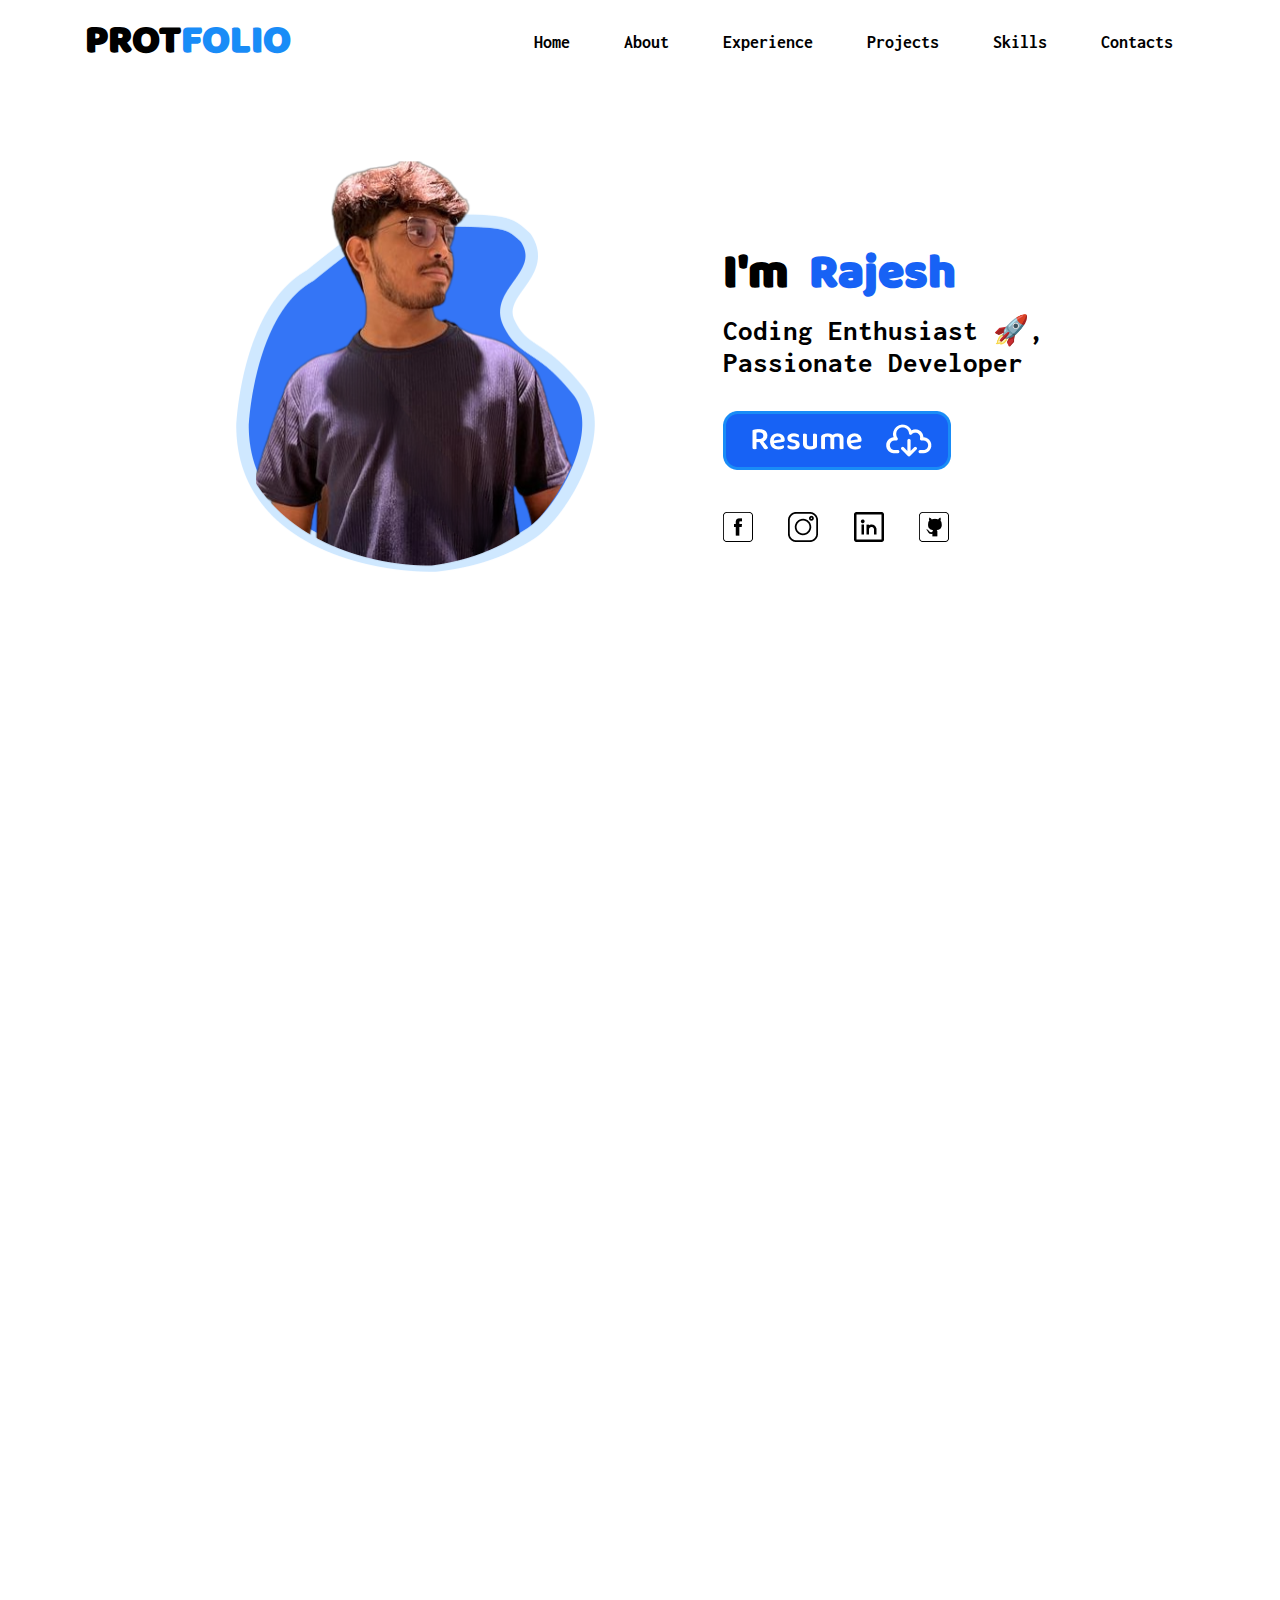
==== index.html @ dd8301cd "making comfotable for github pages" ====
<!DOCTYPE html>
<html lang="en">

<head>
    <meta charset="UTF-8">
    <meta name="viewport" content="width=device-width, initial-scale=1.0">
    <link rel="stylesheet" type="text/css" href="css/style.css">
    <script src="js/index.js"></script>
    <title>VagabonDev</title>
</head>

<body>
    <div class="full-screen-container">
        <header id="navBar">
            <div class="header-container">
                <div id="navTitle">
                    <h1>
                        <p class="tFirst">PROT</p>
                        <p class="tSecond">FOLIO</p>
                    </h1>
                </div>
                <ul>
                    <li><a href="#">Home</a></li>
                    <li><a href="#">About</a></li>
                    <li><a href="#">Experience</a></li>
                    <li><a href="#">Projects</a></li>
                    <li><a href="#">Skills</a></li>
                    <li><a href="#">Contacts</a></li>
                </ul>
            </div>
        </header>
        <div class="homePageContainer">
            <div class="myImage">
                <img src="Images/protfolio_profile_img.png" alt="rajesh profileImage" class="profileImage">
                <div class="homeTxt">
                    <h2><p>I'm</p>&nbsp;&nbsp;<p class="name">Rajesh</p></h3>
                    <h3>Coding Enthusiast 🚀,</h3>
                    <h3>Passionate Developer</h3>
                    <a href="https://drive.google.com/file/d/14iZ-lXO9hLicUTviXhaQ5UnDq9vKjMko" target="_blank"><img src="/icons/downloadBtn.png" alt="resume downloadBtn"></a>
                    <div class="socialBtns">
                        <a href="" target="_blank"><img src="icons/facebook.png" alt="facebook icon"</img></a>
                        <a href="" target="_blank"><img src="icons/instagram.png" alt="facebook icon"</img></a>
                        <a href="" target="_blank"><img src="icons/linkedin.png" alt="facebook icon"</img></a>
                        <a href="" target="_blank"><img src="icons/github.png" alt="facebook icon"</img></a>
                    </div>
                </div>
            </div>

        </div>


    </div>

    <main class="container">
        <div class="contentBox">
            <!-- Other content goes here -->
        </div>
    </main>

    <footer class="footer">
        <!-- Footer content goes here -->
    </footer>
</body>

</html>
---- css/style.css ----
/* google fonts  */
@import url('https://fonts.googleapis.com/css2?family=Inconsolata:wght@300&display=swap');

@font-face {
    font-family: 'baloo_bhai_regular';
    src: url('/fonts/baloo_bhai_regular.ttf') format('woff2'),
        /* Modern Browsers */
        url('/fonts/baloo_bhai_regular.ttf') format('woff');
    /* Older Browsers */
    /* Add more src lines for different font formats if needed */
    font-weight: normal;
    font-style: normal;
}

* {
    padding: 0;
    margin: 0;
}

/*header css*/
#navBar {
    background-color: white;
    color: black;
    padding: 10px;
    margin: 13px 0px;
    margin: 0px 75px 0px 75px;
}

.header-container {
    display: flex;
    justify-content: space-between;
    align-items: center;
}

.header-container>ul>li>a {
    text-decoration: none;
    padding: 7px 20px 7px 20px;
    border: 2px solid white;
    color: black;
    border-radius: 10px;
    font-family: Inconsolata, monospace;
    font-size: 18px;
    font-weight: bold;

}

.header-container>ul>li>a:hover {
    border: 2px solid #198CF7;
    color: #198CF7;
}


#navTitle>h1 {
    font-size: 40px;
    display: flex;
    font-family: baloo_bhai_regular;
}

#navBar ul {
    list-style-type: none;
    padding: 0;
    display: flex;
}

#navBar ul li {
    margin-right: 10px;
}

#navBar ul li:last-child {
    margin-right: 0;
}

.tSecond {
    color: #198CF7;
}
/*body customise*/
body{
    overflow: hidden;
}
/*homepage container*/
.myImage>img{
    width: 28%;
    margin: 6% 10% 0px 0px;
}

.myImage{
    display: flex;
    justify-content: center;
    align-items: center;
 
}
.homeTxt>h2{
    display: flex;
    font-size: -webkit-xxx-large;
    font-family: 'baloo_bhai_regular';
}

.homeTxt>h3{
    font-family: 'Inconsolata';
    font-size: 29px;
}

.name{
    color: #1762F5;
}
.homeTxt{
    margin: 10% 0px 0px 0px;
}
.homeTxt>a>img{
    height: 25px;
    height: auto;
    margin: 10% 0px 0px 0px;
}




.socialBtns{
    display: flex;
    justify-content: space-between;
    margin: 12% 0px 0px 0px;
    width: 68%;
}


.socialBtns>a{
    width: 10%;
}

.socialBtns>a>img:hover{
    transform: scale(1.1);
}


/* Style the full-screen container */
.full-screen-container {
    width: 100%;
    /* 100% of viewport width */
    height: 100vh;
    /* 100% of viewport height */
    background-color: #ffffff;
    /* Set background color */
    overflow: hidden;
 
}

/* Style the container that reveals on scroll */
.container {
    background-color: #f0f0f0;
    /* Set background color */
    margin-top: 100vh;

}

/* Enable scrolling for the container */
.container {
    height: auto;
    /* Automatically expand height based on content */
    overflow-y: scroll;
    /* Enable vertical scrolling */
    transition: margin-top 0.5s;
    /* Add smooth transition effect */
}

/* Style your content boxes as needed */
.contentBox {
    /* Your styles for content boxes */
}

/* Footer styles */
.footer {
    /* Your styles for the footer */
}
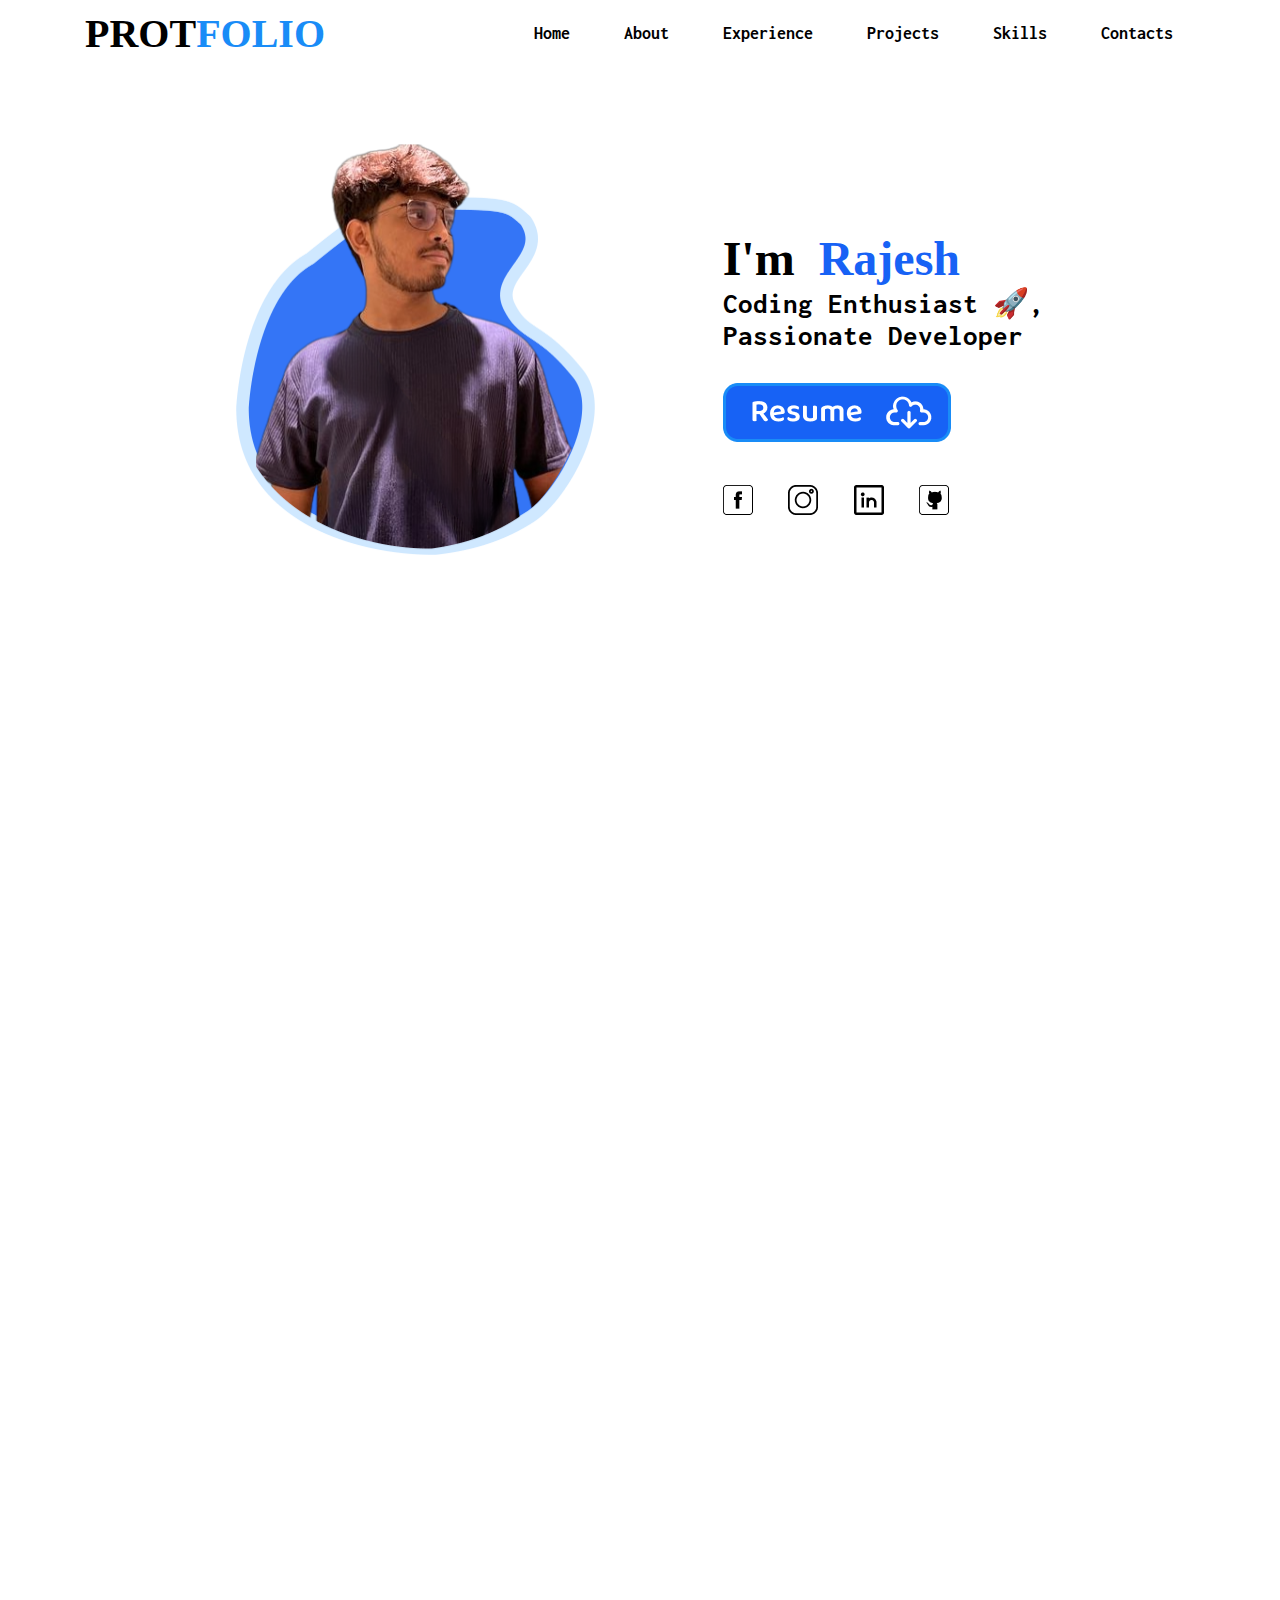
==== commit 3ff3ff47: "updating css and some html" ====
--- a/index.html
+++ b/index.html
@@ -36,7 +36,7 @@
                     <h2><p>I'm</p>&nbsp;&nbsp;<p class="name">Rajesh</p></h3>
                     <h3>Coding Enthusiast 🚀,</h3>
                     <h3>Passionate Developer</h3>
-                    <a href="https://drive.google.com/file/d/14iZ-lXO9hLicUTviXhaQ5UnDq9vKjMko" target="_blank"><img src="/icons/downloadBtn.png" alt="resume downloadBtn"></a>
+                    <a href="https://drive.google.com/file/d/14iZ-lXO9hLicUTviXhaQ5UnDq9vKjMko" target="_blank"><img src="icons/downloadBtn.png" alt="resume downloadBtn"></a>
                     <div class="socialBtns">
                         <a href="" target="_blank"><img src="icons/facebook.png" alt="facebook icon"</img></a>
                         <a href="" target="_blank"><img src="icons/instagram.png" alt="facebook icon"</img></a>
--- a/css/style.css
+++ b/css/style.css
@@ -3,9 +3,9 @@
 
 @font-face {
     font-family: 'baloo_bhai_regular';
-    src: url('/fonts/baloo_bhai_regular.ttf') format('woff2'),
+    src: url('fonts/baloo_bhai_regular.ttf') format('woff2'),
         /* Modern Browsers */
-        url('/fonts/baloo_bhai_regular.ttf') format('woff');
+        url('fonts/baloo_bhai_regular.ttf') format('woff');
     /* Older Browsers */
     /* Add more src lines for different font formats if needed */
     font-weight: normal;
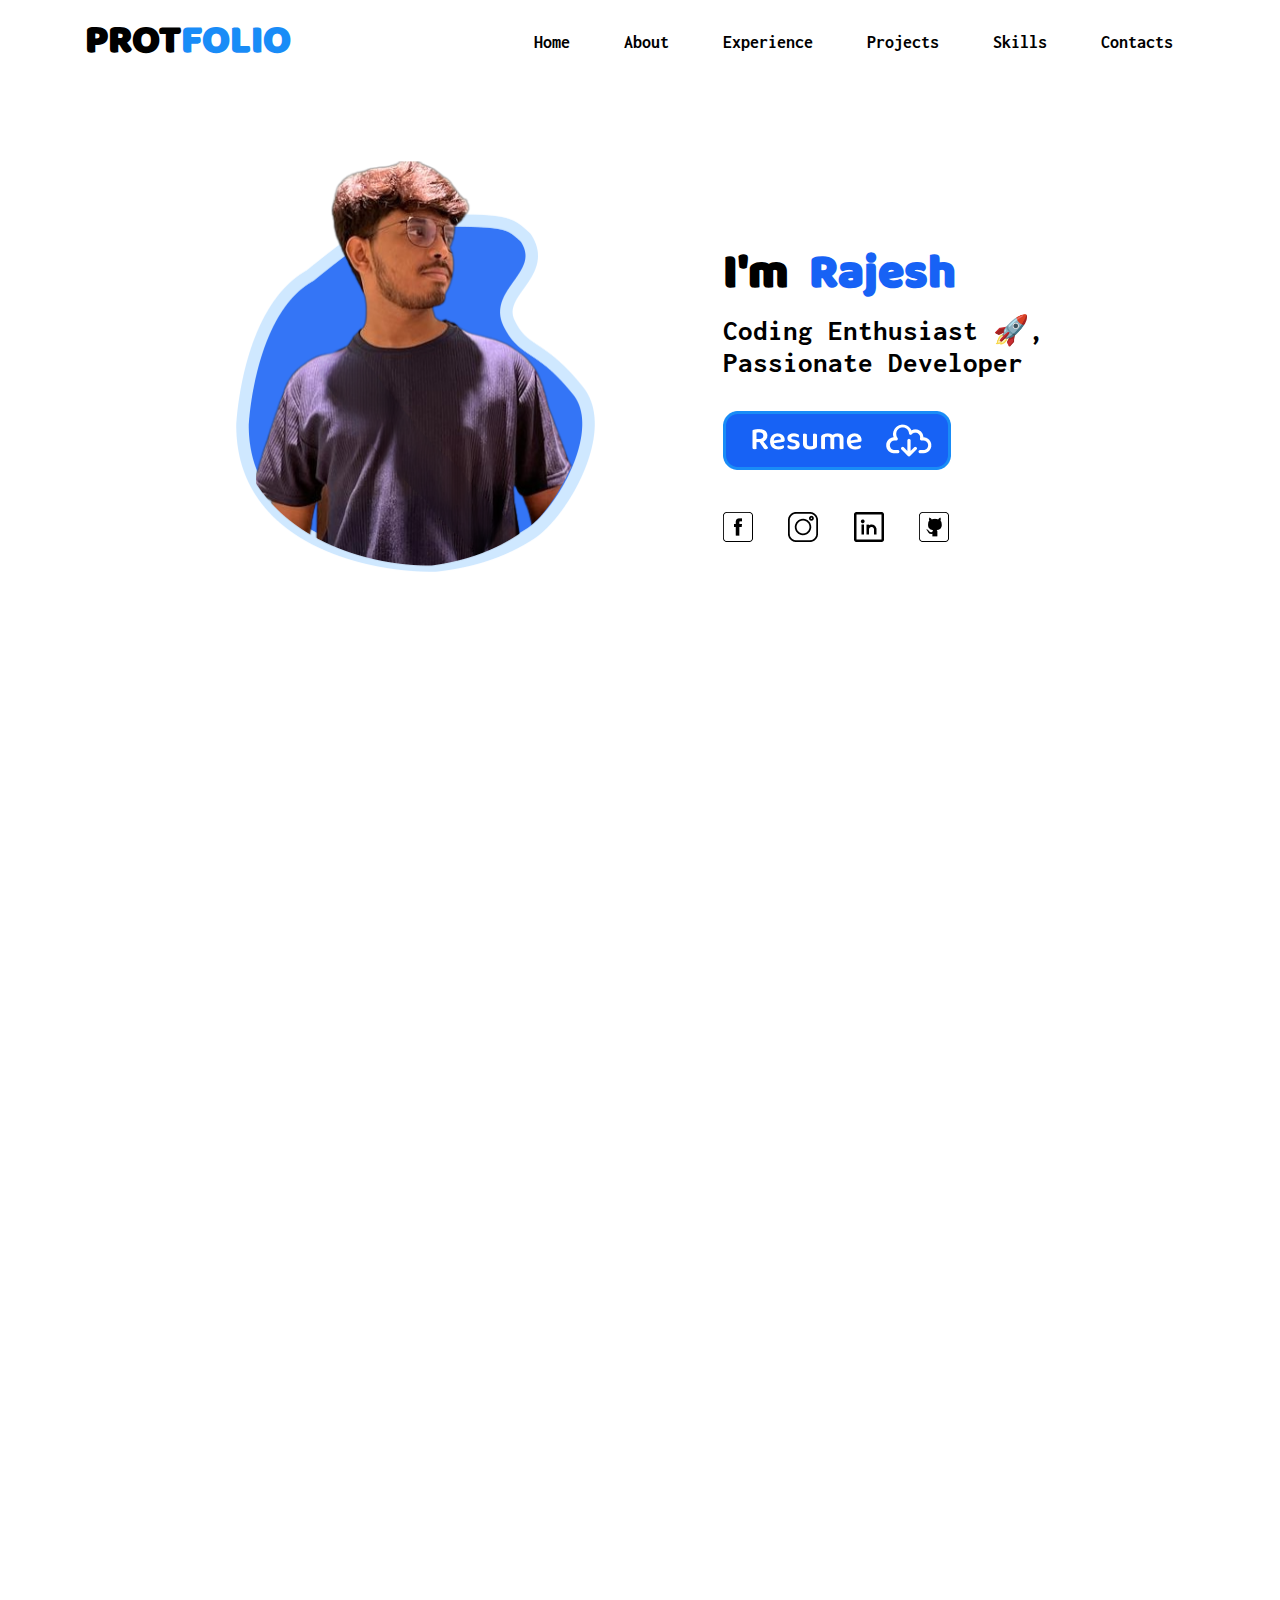
==== commit dfcd6fa7: "making responsive #1" ====
--- a/index.html
+++ b/index.html
@@ -33,16 +33,23 @@
             <div class="myImage">
                 <img src="Images/protfolio_profile_img.png" alt="rajesh profileImage" class="profileImage">
                 <div class="homeTxt">
-                    <h2><p>I'm</p>&nbsp;&nbsp;<p class="name">Rajesh</p></h3>
-                    <h3>Coding Enthusiast 🚀,</h3>
-                    <h3>Passionate Developer</h3>
-                    <a href="https://drive.google.com/file/d/14iZ-lXO9hLicUTviXhaQ5UnDq9vKjMko" target="_blank"><img src="icons/downloadBtn.png" alt="resume downloadBtn"></a>
-                    <div class="socialBtns">
-                        <a href="" target="_blank"><img src="icons/facebook.png" alt="facebook icon"</img></a>
-                        <a href="" target="_blank"><img src="icons/instagram.png" alt="facebook icon"</img></a>
-                        <a href="" target="_blank"><img src="icons/linkedin.png" alt="facebook icon"</img></a>
-                        <a href="" target="_blank"><img src="icons/github.png" alt="facebook icon"</img></a>
-                    </div>
+                    <h2>
+                        <p>I'm</p>&nbsp;&nbsp;<p class="name">Rajesh</p>
+                        </h3>
+                        <h3>Coding Enthusiast 🚀,</h3>
+                        <h3>Passionate Developer</h3>
+                        <a href="https://drive.google.com/file/d/14iZ-lXO9hLicUTviXhaQ5UnDq9vKjMko" target="_blank"><img
+                                src="icons/downloadBtn.png" alt="resume downloadBtn"></a>
+                        <div class="socialBtns">
+                            <a href="https://www.facebook.com/rajesh.bhabra.9/" target="_blank"><img
+                                    src="icons/facebook.png" alt="facebook icon" </img></a>
+                            <a href="https://www.instagram.com/vagabon_09/" target="_blank"><img
+                                    src="icons/instagram.png" alt="instagram icon" </img></a>
+                            <a href="https://www.linkedin.com/in/rajesh-bhadra-40a282202/" target="_blank"><img
+                                    src="icons/linkedin.png" alt="linkedin icon" </img></a>
+                            <a href="https://github.com/vagabon-09" target="_blank"><img src="icons/github.png"
+                                    alt="github icon" </img></a>
+                        </div>
                 </div>
             </div>
 
--- a/css/style.css
+++ b/css/style.css
@@ -2,12 +2,9 @@
 @import url('https://fonts.googleapis.com/css2?family=Inconsolata:wght@300&display=swap');
 
 @font-face {
-    font-family: 'baloo_bhai_regular';
-    src: url('fonts/baloo_bhai_regular.ttf') format('woff2'),
-        /* Modern Browsers */
-        url('fonts/baloo_bhai_regular.ttf') format('woff');
-    /* Older Browsers */
-    /* Add more src lines for different font formats if needed */
+    font-family: baloo_bhai_regular;
+    src: url('../fonts/baloo_bhai_regular.ttf') format('woff2'),
+        url('../fonts/baloo_bhai_regular.ttf') format('woff');
     font-weight: normal;
     font-style: normal;
 }
@@ -73,40 +70,45 @@
 .tSecond {
     color: #198CF7;
 }
+
 /*body customise*/
-body{
+body {
     overflow: hidden;
 }
+
 /*homepage container*/
-.myImage>img{
+.myImage>img {
     width: 28%;
     margin: 6% 10% 0px 0px;
 }
 
-.myImage{
+.myImage {
     display: flex;
     justify-content: center;
     align-items: center;
- 
-}
-.homeTxt>h2{
+
+}
+
+.homeTxt>h2 {
     display: flex;
     font-size: -webkit-xxx-large;
-    font-family: 'baloo_bhai_regular';
-}
-
-.homeTxt>h3{
+    font-family: baloo_bhai_regular;
+}
+
+.homeTxt>h3 {
     font-family: 'Inconsolata';
     font-size: 29px;
 }
 
-.name{
+.name {
     color: #1762F5;
 }
-.homeTxt{
+
+.homeTxt {
     margin: 10% 0px 0px 0px;
 }
-.homeTxt>a>img{
+
+.homeTxt>a>img {
     height: 25px;
     height: auto;
     margin: 10% 0px 0px 0px;
@@ -115,7 +117,7 @@
 
 
 
-.socialBtns{
+.socialBtns {
     display: flex;
     justify-content: space-between;
     margin: 12% 0px 0px 0px;
@@ -123,11 +125,11 @@
 }
 
 
-.socialBtns>a{
+.socialBtns>a {
     width: 10%;
 }
 
-.socialBtns>a>img:hover{
+.socialBtns>a>img:hover {
     transform: scale(1.1);
 }
 
@@ -141,7 +143,7 @@
     background-color: #ffffff;
     /* Set background color */
     overflow: hidden;
- 
+
 }
 
 /* Style the container that reveals on scroll */
@@ -170,4 +172,103 @@
 /* Footer styles */
 .footer {
     /* Your styles for the footer */
-}+}
+
+
+/* Making responsive size */
+
+
+@media (max-width: 768px) {
+    /* Styles for smaller screens (e.g., mobile) */
+    .myImage {
+        display: flex;
+        justify-content: center;
+        align-items: center;
+        flex-direction: column;
+    }
+
+    .myImage>img {
+        width: 55%;
+        margin: 6% 10% 0px 0px;
+    }
+
+
+    .homeTxt>h2 {
+        display: flex;
+        font-size: 32px;
+        font-family: baloo_bhai_regular;
+    }
+    .homeTxt>h3 {
+        font-family: 'Inconsolata';
+        font-size: 20px;
+    }
+
+    .homeTxt>a>img {
+        height: 39px;
+        margin: 9% 0px 0px 0px;
+    }
+
+    .socialBtns {
+        display: flex;
+        justify-content: space-between;
+        margin: 7% 0px 0px 0px;
+        width: 62%;
+    }
+
+    #navBar {
+        background-color: white;
+        color: black;
+        padding: 10px;
+        margin: 0px 0px 0px 5px;
+    }
+    .header-container {
+        display: flex;
+        justify-content: space-between;
+        align-items: center;
+        flex-direction: column;
+    }
+    #navBar ul {
+        list-style-type: none;
+        padding: 0;
+        display: none;
+        flex-direction: column;
+    }
+
+}
+
+@media (min-width: 769px) and (max-width: 1024px) {
+    /* Styles for medium-sized screens (e.g., tablets) */
+    .homeTxt>h2 {
+        display: flex;
+        font-size: 30px;
+        font-family: baloo_bhai_regular;
+    }
+
+    .homeTxt>a>img {
+        height: 40px;
+        margin: 5% 0px 0px 0px;
+    }
+
+    .homeTxt>h3 {
+        font-family: 'Inconsolata';
+        font-size: 24px;
+    }
+
+    .socialBtns {
+        display: flex;
+        justify-content: space-between;
+        margin: 6% 0px 0px 0px;
+        width: 53%;
+    }
+    #navBar ul {
+        list-style-type: none;
+        padding: 0;
+        display: none;
+        flex-direction: column;
+    }
+
+}
+
+@media (min-width: 1025px) {
+    /* Styles for larger screens (e.g., desktop) */
+}
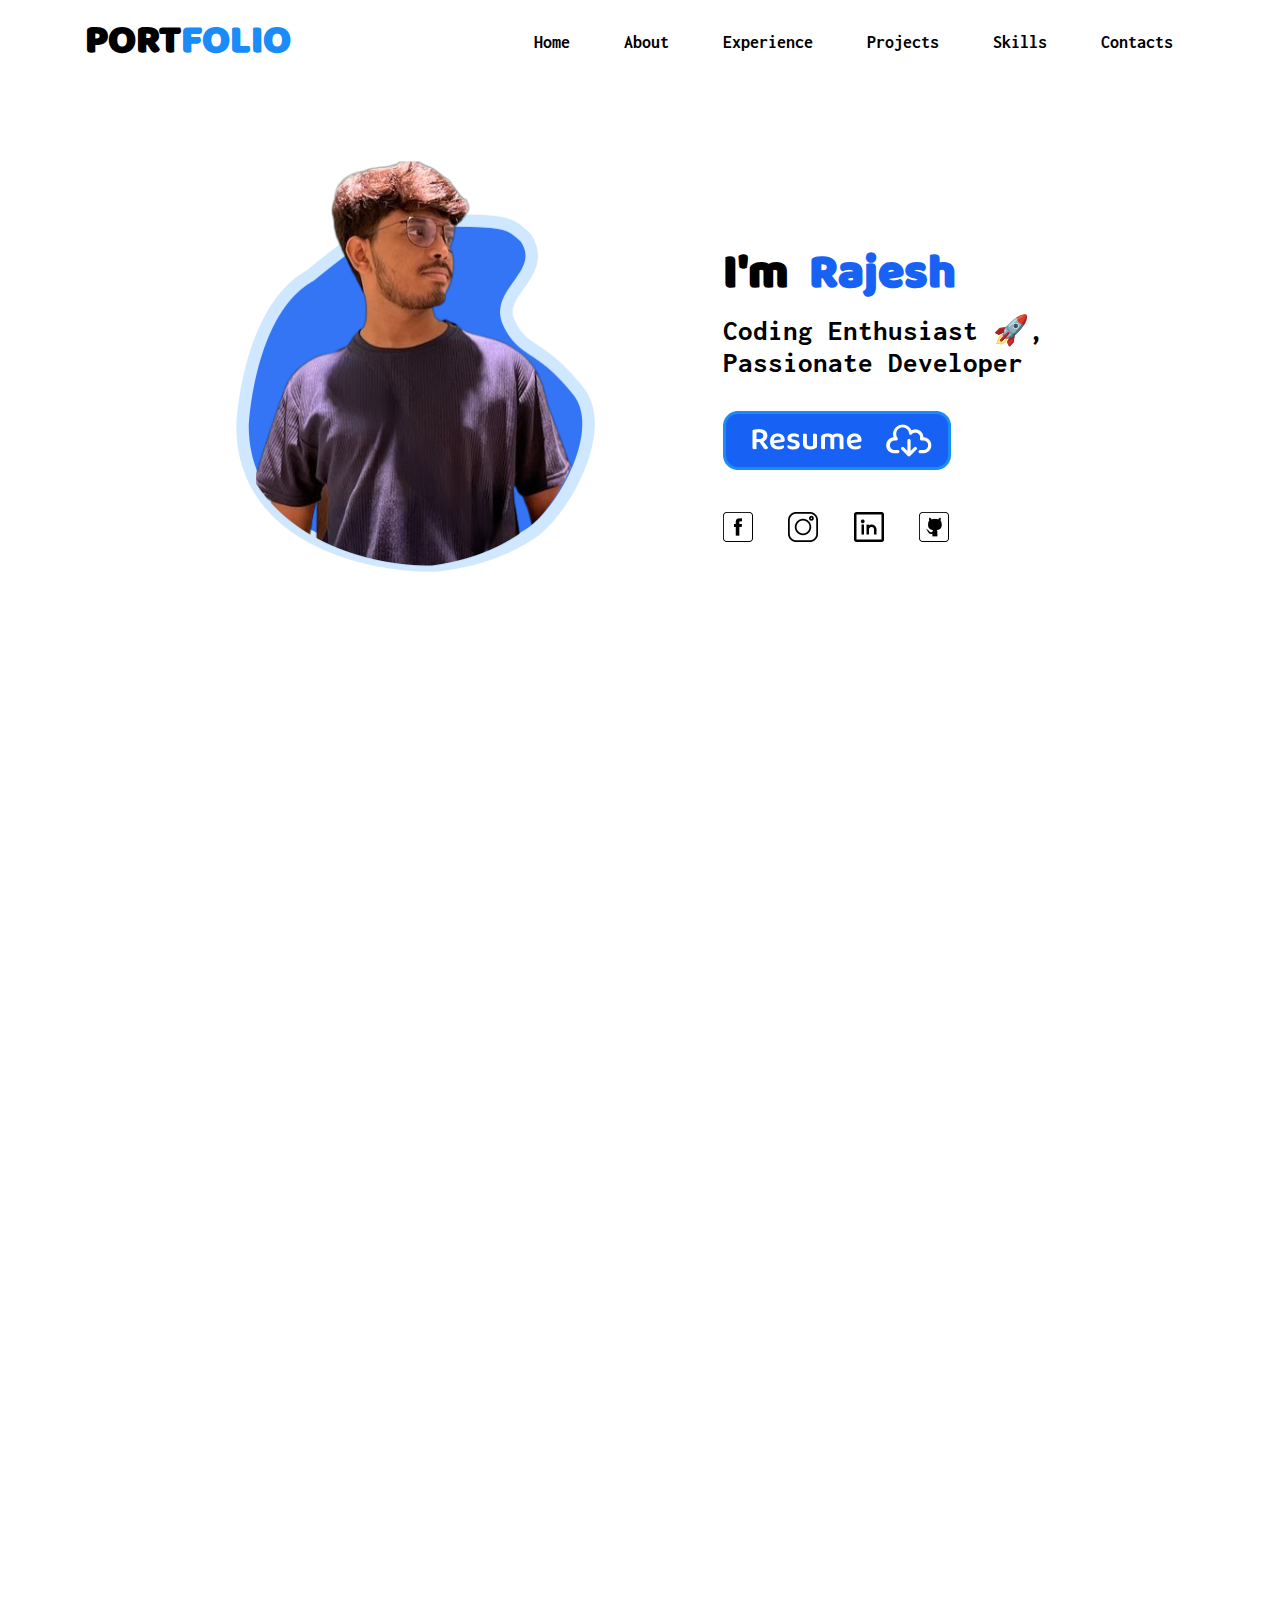
==== commit d4cc405b: "spelling mistake fixed." ====
--- a/index.html
+++ b/index.html
@@ -15,7 +15,7 @@
             <div class="header-container">
                 <div id="navTitle">
                     <h1>
-                        <p class="tFirst">PROT</p>
+                        <p class="tFirst">PORT</p>
                         <p class="tSecond">FOLIO</p>
                     </h1>
                 </div>
